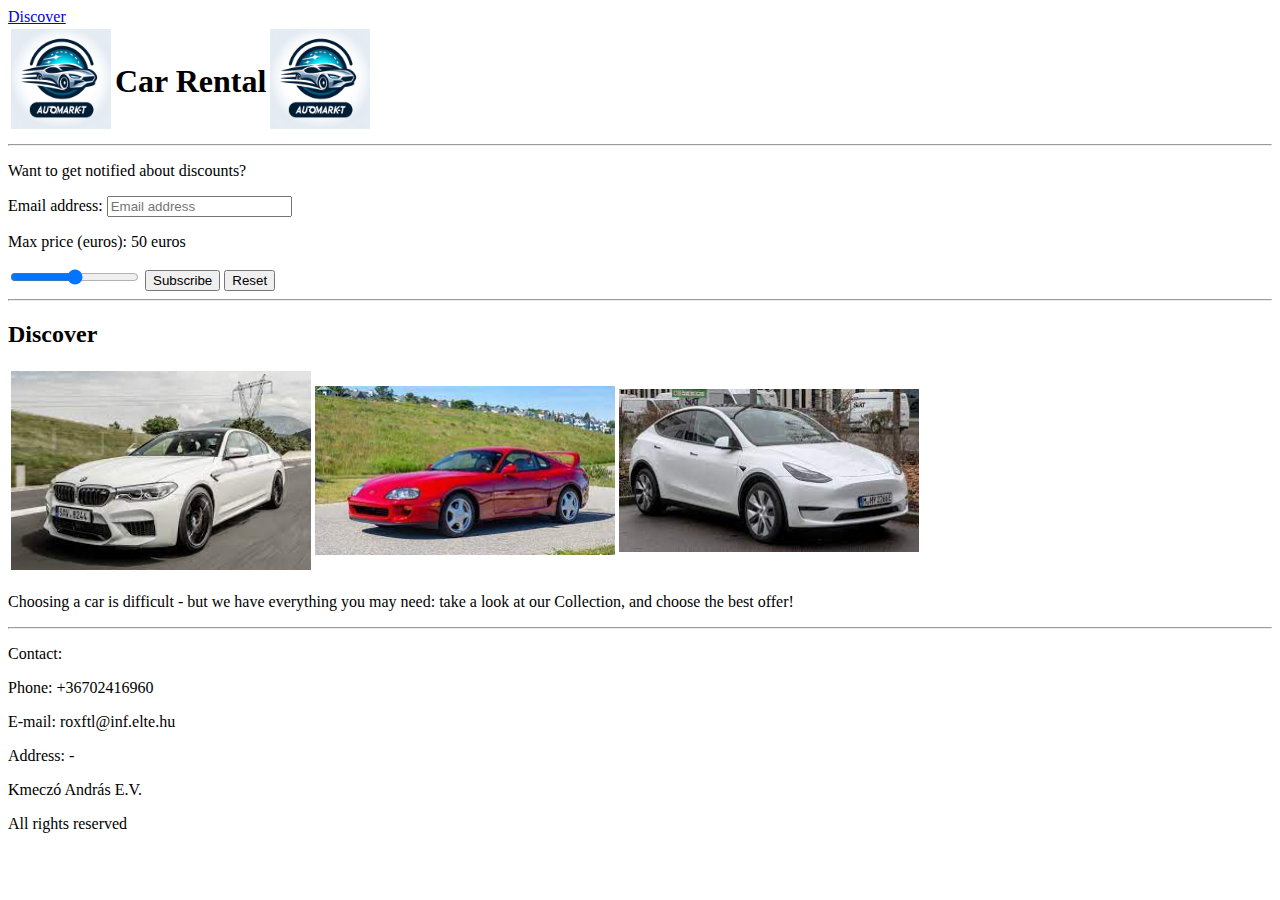
==== index.html @ 4160dc1e "Added a rough main page" ====
<!DOCTYPE html>
<html lang="hu">
<head>
    <meta charset="UTF-8">
    <meta name="viewport" content="width=device-width, initial-scale=1.0">
    <title>Main page</title>
    <style src="index.css"></style>
    <script src="index.js"></script>
</head>
<body>
<header>
    <a href="discover.html">Discover</a>
</header>

<article>
    <table class="title_table">
        <tr>
            <td class="title_row">
                <img src="images/logo.webp" alt="Page logo" style="width:100px; height:auto;">
            </td>
            <td class="title_row">
                <h1>Car Rental</h1>
            </td>
            <td class="title_row">
                <img src="images/logo.webp" alt="Page logo" style="width:100px; height:auto;">
            </td>
        </tr>
    </table> 
</article>
    
    <hr>

<article>
    <div>
        <p>Want to get notified about discounts?</p>
        <form>
            <p>Email address: <input type="email" placeholder="Email address"></p>
            <p>Max price (euros): <span id="sliderValue">50</span> euros</p>

            <input id="price" name="slider" type="range" min="0" max="100000" oninput="updateSliderValue(this.value);">

            <button type="submit">Subscribe</button>
            <button type="reset">Reset</button>
        </form>
    </div>
</article>

    <hr>

<article>
    <h2>Discover</h2>
    <table class="discover_table">
        <tr>
            <td class="discover_row">
                <img id="discover1" alt="Randomly selected image from the collection" style="width: 300px; height:auto;">
            </td>
            <td class="discover_row">
                <img id="discover2" alt="Randomly selected image from the collection" style="width: 300px; height:auto;">
            </td>
            <td class="discover_row">
                <img id="discover3" alt="Randomly selected image from the collection" style="width: 300px; height:auto;">
            </td>
        </tr>
    </table>
    <p>Choosing a car is difficult - but we have everything you may need: take a look at our Collection, and choose the best offer!</p>
</article>

    <hr>

<footer>
    <p>Contact:</p>
    <p>Phone: +36702416960</p>
    <p>E-mail: roxftl@inf.elte.hu</p>
    <p>Address: -</p>

    <p>Kmeczó András E.V.</p>
    <p>All rights reserved</p>
</footer>
</body>
</html>
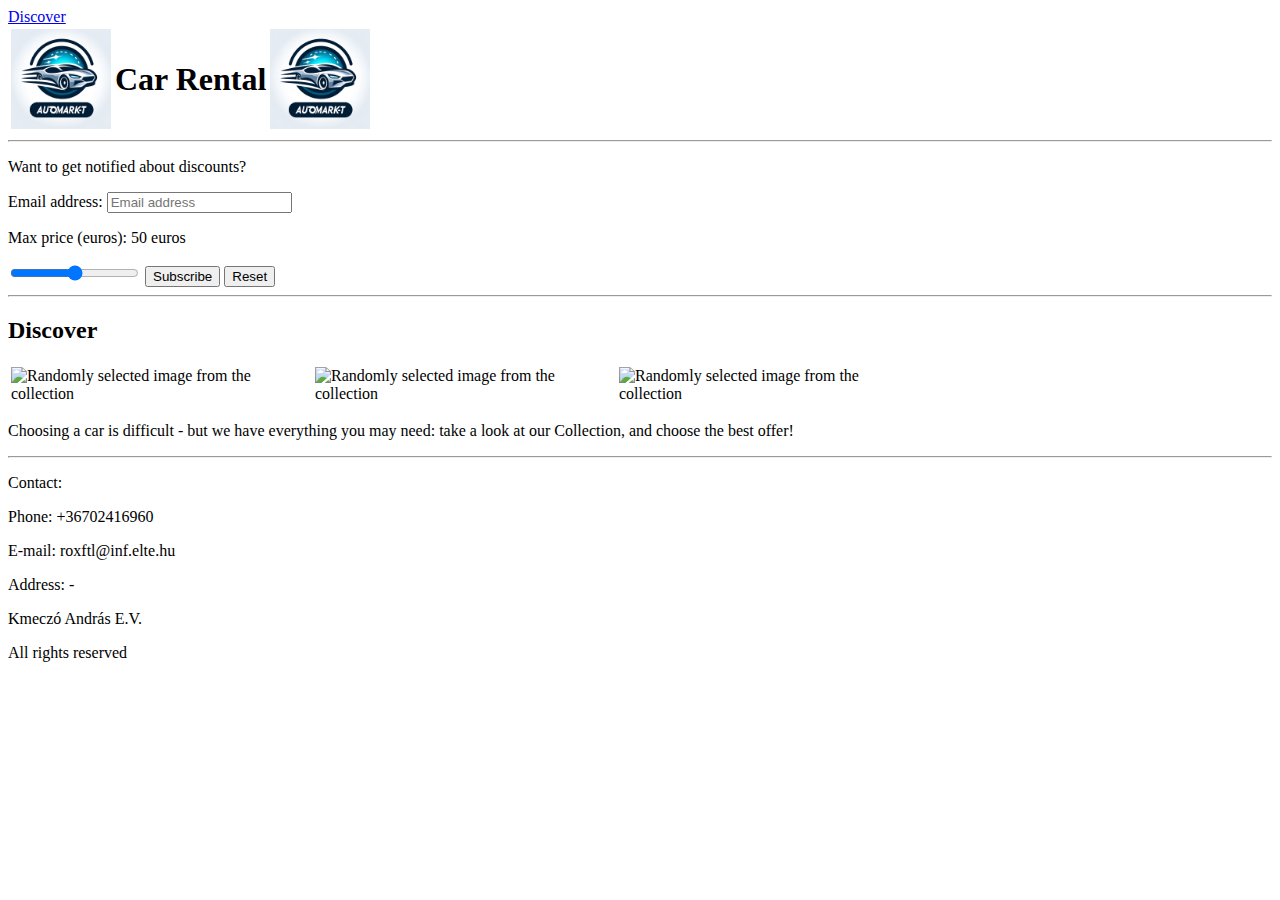
==== commit 34a4e9d6: "Added more content" ====
--- a/index.html
+++ b/index.html
@@ -6,6 +6,33 @@
     <title>Main page</title>
     <style src="index.css"></style>
     <script src="index.js"></script>
+
+    <style>
+        #imageFrame {
+          width: 400px;
+          height: 300px;
+          margin: auto;
+          overflow: hidden;
+        }
+        img {
+          width: 100%;
+          height: auto;
+          display: block; /* Remove extra space below the image */
+        }
+    </style>
+    <script>
+        let currentIndex = 0;
+
+        function nextImage() {
+            currentIndex = (currentIndex + 1) % (cars_data.length - 3);
+            document.getElementById('discover1').src = cars_data[currentIndex]["index"];
+            document.getElementById('discover2').src = cars_data[currentIndex + 1]["index"];
+            document.getElementById('discover3').src = cars_data[currentIndex + 2]["index"];
+        }
+
+        // Change image every 3 seconds
+        setInterval(nextImage, 5000);
+    </script>
 </head>
 <body>
 <header>
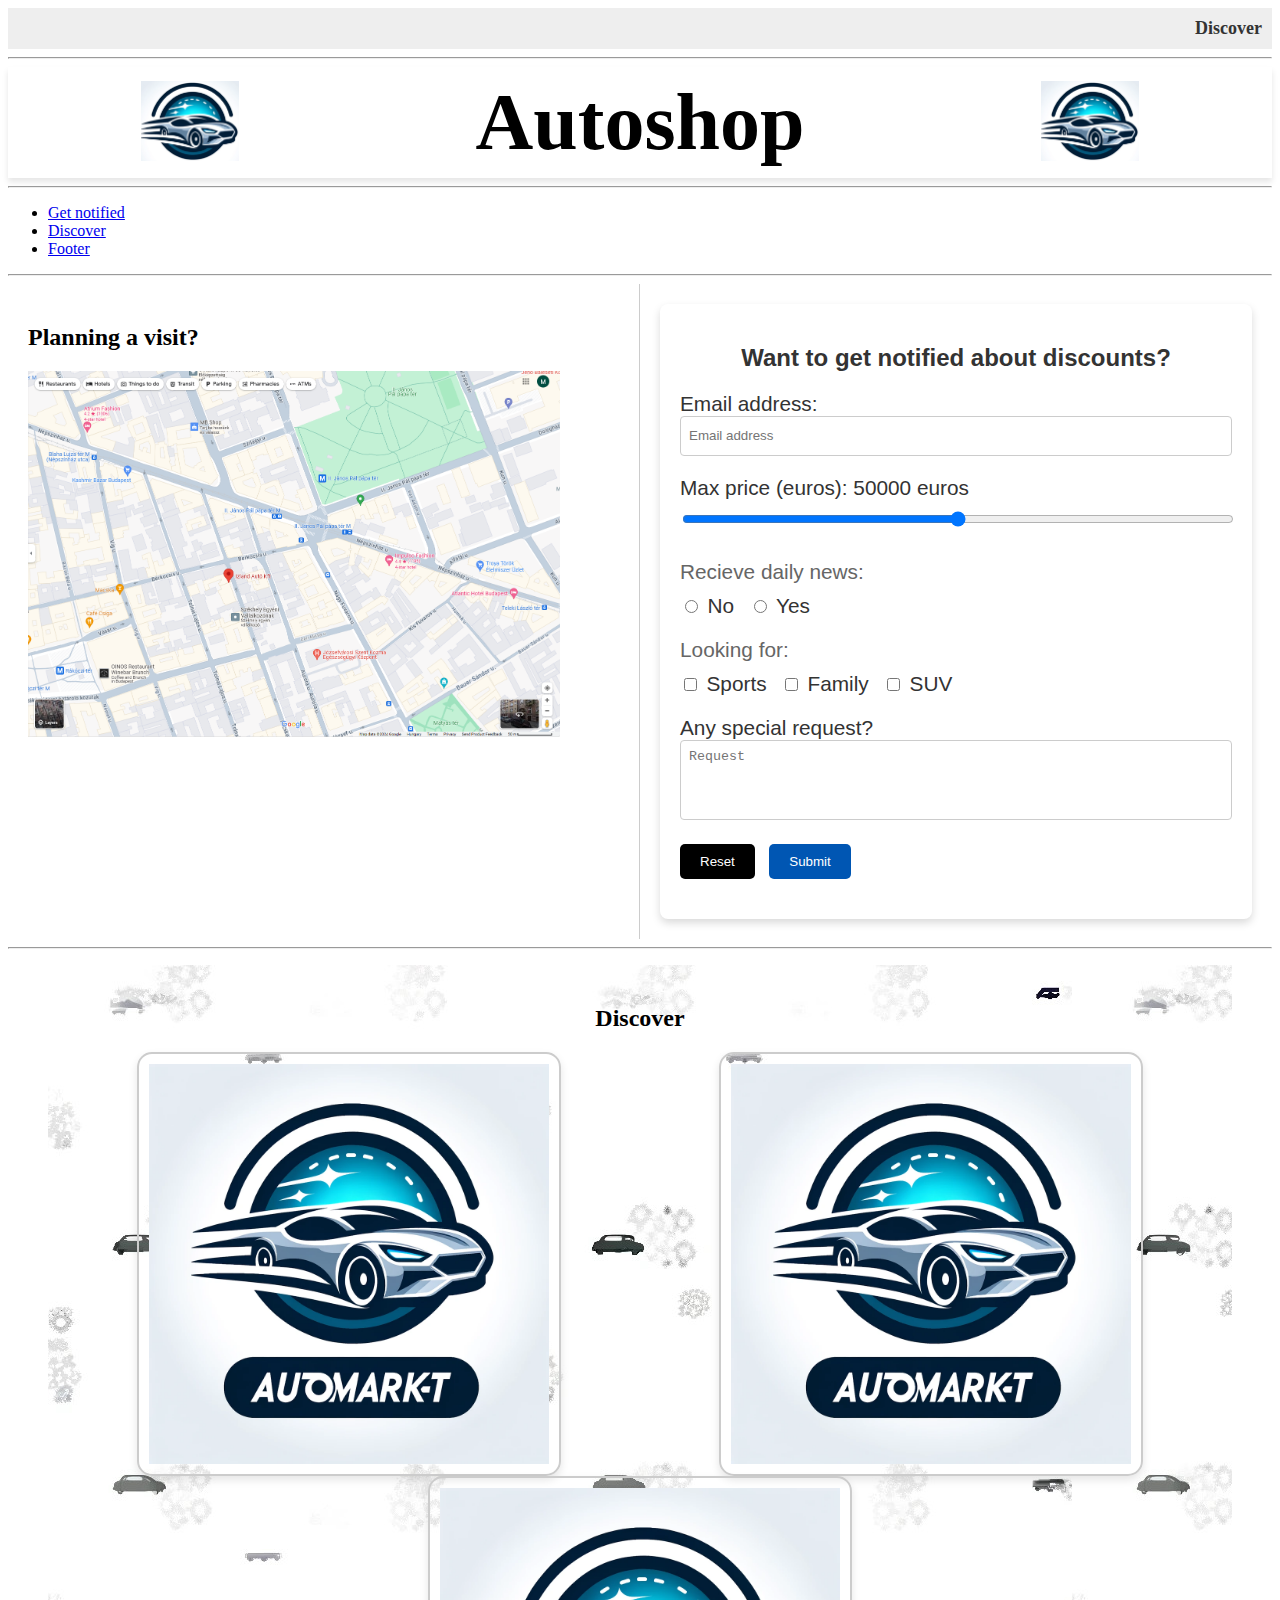
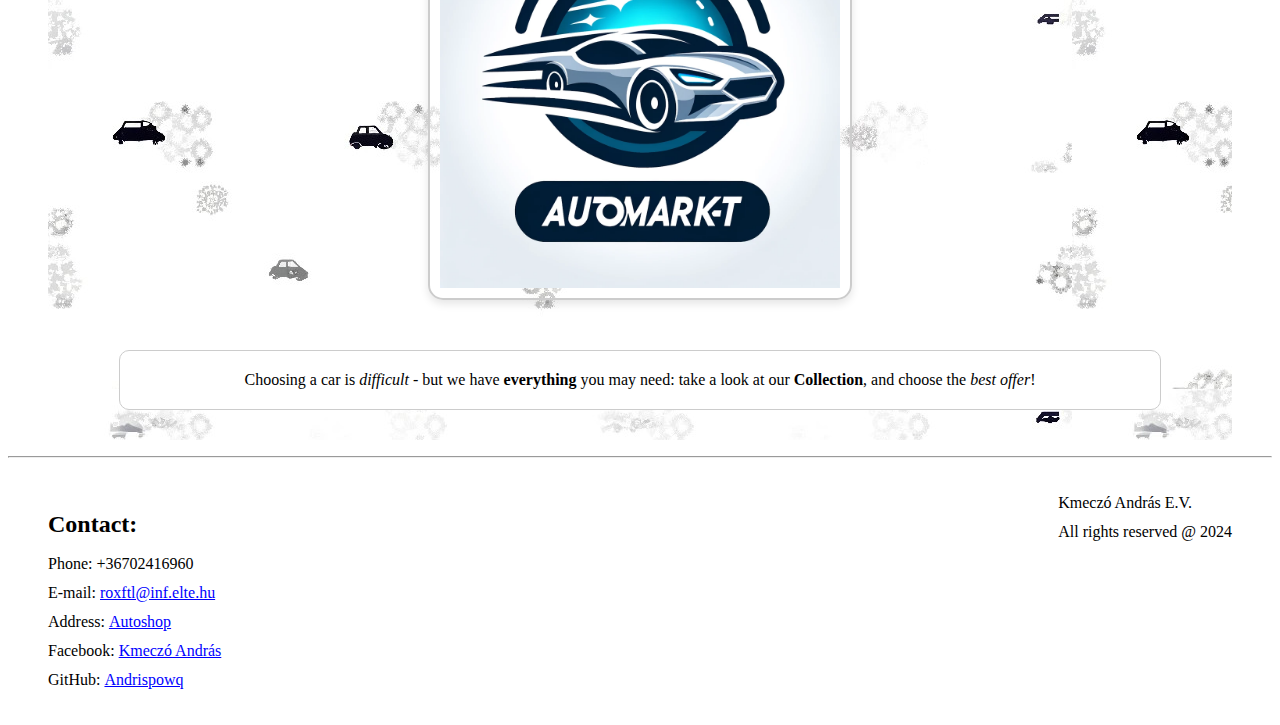
==== commit 5a62d757: "Added new files" ====
--- a/index.html
+++ b/index.html
@@ -1,107 +1,136 @@
 <!DOCTYPE html>
-<html lang="hu">
+<html lang="en">
 <head>
     <meta charset="UTF-8">
     <meta name="viewport" content="width=device-width, initial-scale=1.0">
-    <title>Main page</title>
-    <style src="index.css"></style>
+    <title>Main page - Autoshop</title>
+    <script src="global.js" defer></script>
     <script src="index.js"></script>
-
-    <style>
-        #imageFrame {
-          width: 400px;
-          height: 300px;
-          margin: auto;
-          overflow: hidden;
-        }
-        img {
-          width: 100%;
-          height: auto;
-          display: block; /* Remove extra space below the image */
-        }
-    </style>
-    <script>
-        let currentIndex = 0;
-
-        function nextImage() {
-            currentIndex = (currentIndex + 1) % (cars_data.length - 3);
-            document.getElementById('discover1').src = cars_data[currentIndex]["index"];
-            document.getElementById('discover2').src = cars_data[currentIndex + 1]["index"];
-            document.getElementById('discover3').src = cars_data[currentIndex + 2]["index"];
-        }
-
-        // Change image every 3 seconds
-        setInterval(nextImage, 5000);
-    </script>
+    <link rel="stylesheet" href="index.css">
+    <link rel="stylesheet" href="global.css">
+    <link rel="stylesheet" href="print_global.css">
 </head>
 <body>
-<header>
-    <a href="discover.html">Discover</a>
-</header>
-
-<article>
-    <table class="title_table">
-        <tr>
-            <td class="title_row">
-                <img src="images/logo.webp" alt="Page logo" style="width:100px; height:auto;">
-            </td>
-            <td class="title_row">
-                <h1>Car Rental</h1>
-            </td>
-            <td class="title_row">
-                <img src="images/logo.webp" alt="Page logo" style="width:100px; height:auto;">
-            </td>
-        </tr>
-    </table> 
-</article>
+    <nav class="navbar">
+        <a href="discover.html">Discover</a>
+    </nav>
     
     <hr>
-
-<article>
-    <div>
-        <p>Want to get notified about discounts?</p>
-        <form>
-            <p>Email address: <input type="email" placeholder="Email address"></p>
-            <p>Max price (euros): <span id="sliderValue">50</span> euros</p>
-
-            <input id="price" name="slider" type="range" min="0" max="100000" oninput="updateSliderValue(this.value);">
-
-            <button type="submit">Subscribe</button>
-            <button type="reset">Reset</button>
-        </form>
-    </div>
-</article>
+    
+    <header>
+        <div class="title_table">
+            <div class="icon">
+                <a href="images/logo.png" target="_blank"><img src="images/logo_small.png" alt="Page logo"></a>
+            </div>
+        
+            <div class="title">
+                <h1>Autoshop</h1>
+            </div>
+        
+            <div class="icon">
+                <a href="images/logo.png" target="_blank"><img src="images/logo_small.png" alt="Page logo"></a>
+            </div>
+        </div>
+    </header>
 
     <hr>
 
-<article>
-    <h2>Discover</h2>
-    <table class="discover_table">
-        <tr>
-            <td class="discover_row">
-                <img id="discover1" alt="Randomly selected image from the collection" style="width: 300px; height:auto;">
-            </td>
-            <td class="discover_row">
-                <img id="discover2" alt="Randomly selected image from the collection" style="width: 300px; height:auto;">
-            </td>
-            <td class="discover_row">
-                <img id="discover3" alt="Randomly selected image from the collection" style="width: 300px; height:auto;">
-            </td>
-        </tr>
-    </table>
-    <p>Choosing a car is difficult - but we have everything you may need: take a look at our Collection, and choose the best offer!</p>
-</article>
+    <nav>
+        <ul>
+            <li><a href="#aside">Get notified</a></li>
+            <li><a href="#discover">Discover</a></li>
+            <li><a href="#footnote">Footer</a></li>
+        </ul>
+    </nav>
+        
+    <hr>
+    
+    <div class="aside-content" id="aside">
+        <article class="left-article">
+            <h2>Planning a visit?</h2>
+            <a href="images/location_big.png" target="_blank"><img src="images/location.png" alt="Location of the shop"></a>
+        </article>
+        <article class="right-article">
+            <div id="form">
+                <h2>Want to get notified about discounts?</h2>
+                <form onsubmit="handleSubmit(); return false;">
+                    <div>
+                        <label for="mail">Email address: </label>
+                        <input id="mail" type="email" placeholder="Email address" maxlength="40">
+                    </div>
 
+                    <div>
+                        <label for="price">Max price (euros): <span id="sliderValue">50</span> euros</label>
+                        <input id="price" name="slider" type="range" min="0" max="100000" oninput="updateSliderValue(this.value);">
+                    </div>
+                
+                    <div>
+                        <p>Recieve daily news: </p>
+                        <input type="radio" name="news" value="no" id="no">
+                        <label for="no">No</label>
+                        <input type="radio" name="news" value="yes" id="yes">
+                        <label for="yes">Yes</label>
+                    </div>
+                
+                    <div>
+                        <p>Looking for: </p>
+                        <input type="checkbox" id="sports">
+                        <label for="sports">Sports</label>
+                        <input type="checkbox" id="family">
+                        <label for="family">Family</label>
+                        <input type="checkbox" id="suv">
+                        <label for="suv">SUV</label>
+                    </div>
+                
+                    <div>
+                        <label for="extra">Any special request?</label>
+                        <textarea id="extra" placeholder="Request" maxlength="100"></textarea>
+                    </div>
+                
+                    <div>
+                        <button type="reset">Reset</button>
+                        <button type="submit">Submit</button>
+                    </div>
+                </form>
+            </div>
+        </article>
+    </div>
+    
     <hr>
-
-<footer>
-    <p>Contact:</p>
-    <p>Phone: +36702416960</p>
-    <p>E-mail: roxftl@inf.elte.hu</p>
-    <p>Address: -</p>
-
-    <p>Kmeczó András E.V.</p>
-    <p>All rights reserved</p>
-</footer>
+    
+    <figure id="discover">
+        <h2>Discover</h2>
+        <div class="discover_table">
+            <div class="discover_cell">
+                <img src="images/logo.png" class="discover_img" id="discover1" alt="Randomly selected image from the collection" onclick="navigate('discover.html');">
+            </div>
+            <div class="discover_cell">
+                <img src="images/logo.png" class="discover_img" id="discover2" alt="Randomly selected image from the collection" onclick="navigate('discover.html');">
+            </div>
+            <div class="discover_cell">
+                <img src="images/logo.png" class="discover_img" id="discover3" alt="Randomly selected image from the collection" onclick="navigate('discover.html');">
+            </div>
+        </div>
+        <figcaption class="slogan">Choosing a car is <i>difficult</i> - but we have <strong>everything</strong> you may need: take a look at our <strong>Collection</strong>, and choose the <em>best offer</em>!</figcaption>
+    </figure>
+    
+    <hr>
+    
+    <footer id="footnote">
+        <div class="footer-content">
+            <div class="contact-info">
+                <h2>Contact:</h2>
+                <p>Phone: +36702416960</p>
+                <p>E-mail: <a href="mailto:roxftl@inf.elte.hu" target="_blank">roxftl@inf.elte.hu</a></p>
+                <p>Address: <a href="https://www.google.com/maps/place/Izland+Aut%C3%B3+Kft./@47.4943908,19.0748757,17.5z/data=!4m6!3m5!1s0x4741dc5fc229ca87:0x3fae6b8b20c40c0f!8m2!3d47.4940043!4d19.0754171!16s%2Fg%2F1hhwfvmf2?entry=ttu" target="_blank">Autoshop</a></p>
+                <p>Facebook: <a href="https://www.facebook.com/kmeczo.andras/" target="_blank"><span lang="hu">Kmeczó András</span></a></p>
+                <p>GitHub: <a href="https://github.com/Andrispowq" target="_blank">Andrispowq</a></p>
+            </div>
+            <div class="legal-info">
+                <p lang="hu">Kmeczó András E.V.</p>
+                <p>All rights reserved @ <time datetime="2024">2024</time></p>
+            </div>
+        </div>
+    </footer>
 </body>
 </html>--- a/index.css
+++ b/index.css
@@ -0,0 +1,231 @@
+
+.title_table {
+    display: flex;
+    align-items: center;
+    width: 100%;
+    max-width: 1200px;
+}
+
+.icon {
+    flex: 1;
+    display: flex;
+    justify-content: center;
+}
+
+.title {
+    flex: 2;
+    text-align: center;
+}
+
+.title h1 {
+    font-size: 5rem;
+    font-weight: bold;
+    margin: 0;
+}
+
+.icon img {
+    height: 80px;
+    width: auto;
+}
+
+.aside-content {
+    display: flex;
+    flex-wrap: wrap;
+}
+
+.left-article {
+    border-right: 1px solid #ccc;
+    flex: 1;
+    min-width: 50%;
+    box-sizing: border-box;
+    padding: 20px;
+}
+
+.right-article {
+    flex: 1;
+    min-width: 50%;
+    box-sizing: border-box;
+    padding: 20px;
+}
+
+.left-article img {
+    width: 90%;
+    height: auto;
+}
+
+@media screen and (max-width: 1000px) {
+    .left-article {
+        min-width: 100%;
+        border-right: none;
+        border-bottom: 1px solid #ccc;
+    }
+
+    .left-article, .right-article {
+        min-width: 100%;
+    }
+
+    .aside-content {
+        flex-direction: column; 
+    }
+}
+
+.slogan {
+    max-width: 1000px;
+    margin: 50px auto 10px auto;
+    background-color: white;
+    border: 1px solid #ccc;
+    border-radius: 10px;
+    padding: 20px;
+}
+
+#form {
+    max-width: 600px;
+    margin: 0 auto;
+    padding: 20px;
+    background: #ffffff;
+    box-shadow: 0 4px 8px rgba(0,0,0,0.15);
+    border-radius: 8px;
+    font-family: Arial, sans-serif;
+}
+
+#form h2 {
+    color: #333333;
+    text-align: center;
+}
+
+#form div {
+    margin-bottom: 20px;
+}
+
+#form p {
+    font-size: 1.3rem;
+    color: #666666;
+    margin: 0 0 10px;
+}
+
+#form input[type="email"], #form input[type="range"], #form textarea {
+    width: 100%;
+    padding: 8px;
+    border: 1px solid #ccc;
+    border-radius: 4px;
+    box-sizing: border-box;
+}
+
+#form input[type="email"], #form textarea {
+    height: 40px;
+}
+
+#form textarea {
+    height: 80px;
+    resize: none;
+}
+
+#form label {
+    margin-right: 10px;
+    font-size: 1.3rem;
+    color: #333;
+}
+
+#form input[type="checkbox"], #form input[type="radio"] {
+    margin-right: 5px;
+}
+
+#form button {
+    padding: 10px 20px;
+    border: none;
+    background-color: #0056b3;
+    color: white;
+    border-radius: 5px;
+    cursor: pointer;
+    transition: background-color 0.3s ease;
+}
+
+#form button:hover {
+    background-color: #003580;
+}
+
+#form button[type="reset"] {
+    background-color: #000;
+    margin-right: 10px;
+}
+
+#form button:hover[type="reset"] {
+    background-color: #ccc;
+}
+
+#discover {
+    background-image: url('images/background.jpg');
+    background-repeat: repeat;
+    background-color: #fff;
+
+    padding: 20px;
+    text-align: center;
+}
+
+.discover_table {
+    display: flex;
+    justify-content: space-around;
+    flex-wrap: wrap;
+    margin: 0 -10px;
+}
+
+.discover_cell {
+    display: flex;
+    justify-content: center;
+    align-items: center;
+    padding: 10px;
+    border: 2px solid #ccc;
+    border-radius: 15px;
+    box-shadow: 0 4px 8px rgba(0,0,0,0.1);
+    transition: transform 0.3s ease-in-out;
+    flex-direction: column;
+}
+
+.discover_cell:hover {
+    transform: scale(1.05);
+}
+
+.discover_img {
+    width: 400px;
+    height: auto;
+    display: block;
+}
+
+#footnote {
+    background-color: white;
+    color: black;
+    padding: 20px;
+    font-size: 1rem;
+    line-height: 1.5;
+}
+
+.footer-content {
+    display: flex;
+    justify-content: space-between;
+    max-width: 1200px;
+    margin: 0 auto;
+    padding: 0 20px;
+}
+
+.contact-info h2 {
+    margin-bottom: 10px;
+}
+
+.contact-info p, .legal-info p {
+    margin: 5px 0;
+}
+
+#footnote a {
+    color: blue;
+    text-decoration: underline;
+    font-size: medium;
+}
+
+#footnote a:hover {
+    text-decoration: underline;
+}
+
+#footnote a:visited {
+    color: red;
+    text-decoration: underline;
+}
--- a/global.css
+++ b/global.css
@@ -0,0 +1,30 @@
+
+.navbar {
+    text-align: right;
+    background-color: #eee;
+    padding: 10px;
+}
+
+.navbar a {
+    font-size: large;
+    color: #333;
+    font-weight: bold;
+    text-decoration: none;
+    transition: color 0.3s ease, text-decoration-color 0.3s ease;
+    padding-left: 15px;
+}
+
+.navbar a:hover, .navbar a:active {
+    color: #0056b3;
+    text-decoration: underline;
+    text-decoration-color: #0056b3;
+}
+
+header {
+    display: flex;
+    justify-content: center;
+    align-items: center;
+    color: black;
+    padding: 10px 20px;
+    box-shadow: 0 4px 6px rgba(0, 0, 0, 0.1);
+}
--- a/print_global.css
+++ b/print_global.css
@@ -0,0 +1,28 @@
+
+@media print {
+    .navbar {
+        display: none;
+    }
+
+    nav {
+        display: none;
+    }
+
+    video {
+        display: none;
+    }
+
+    img {
+        max-width: 300px;
+        height: auto;
+    }
+
+    #query {
+        page-break-after: always;
+    }
+
+    #discover {
+        page-break-before: always;
+        page-break-after: always;
+    }
+}
